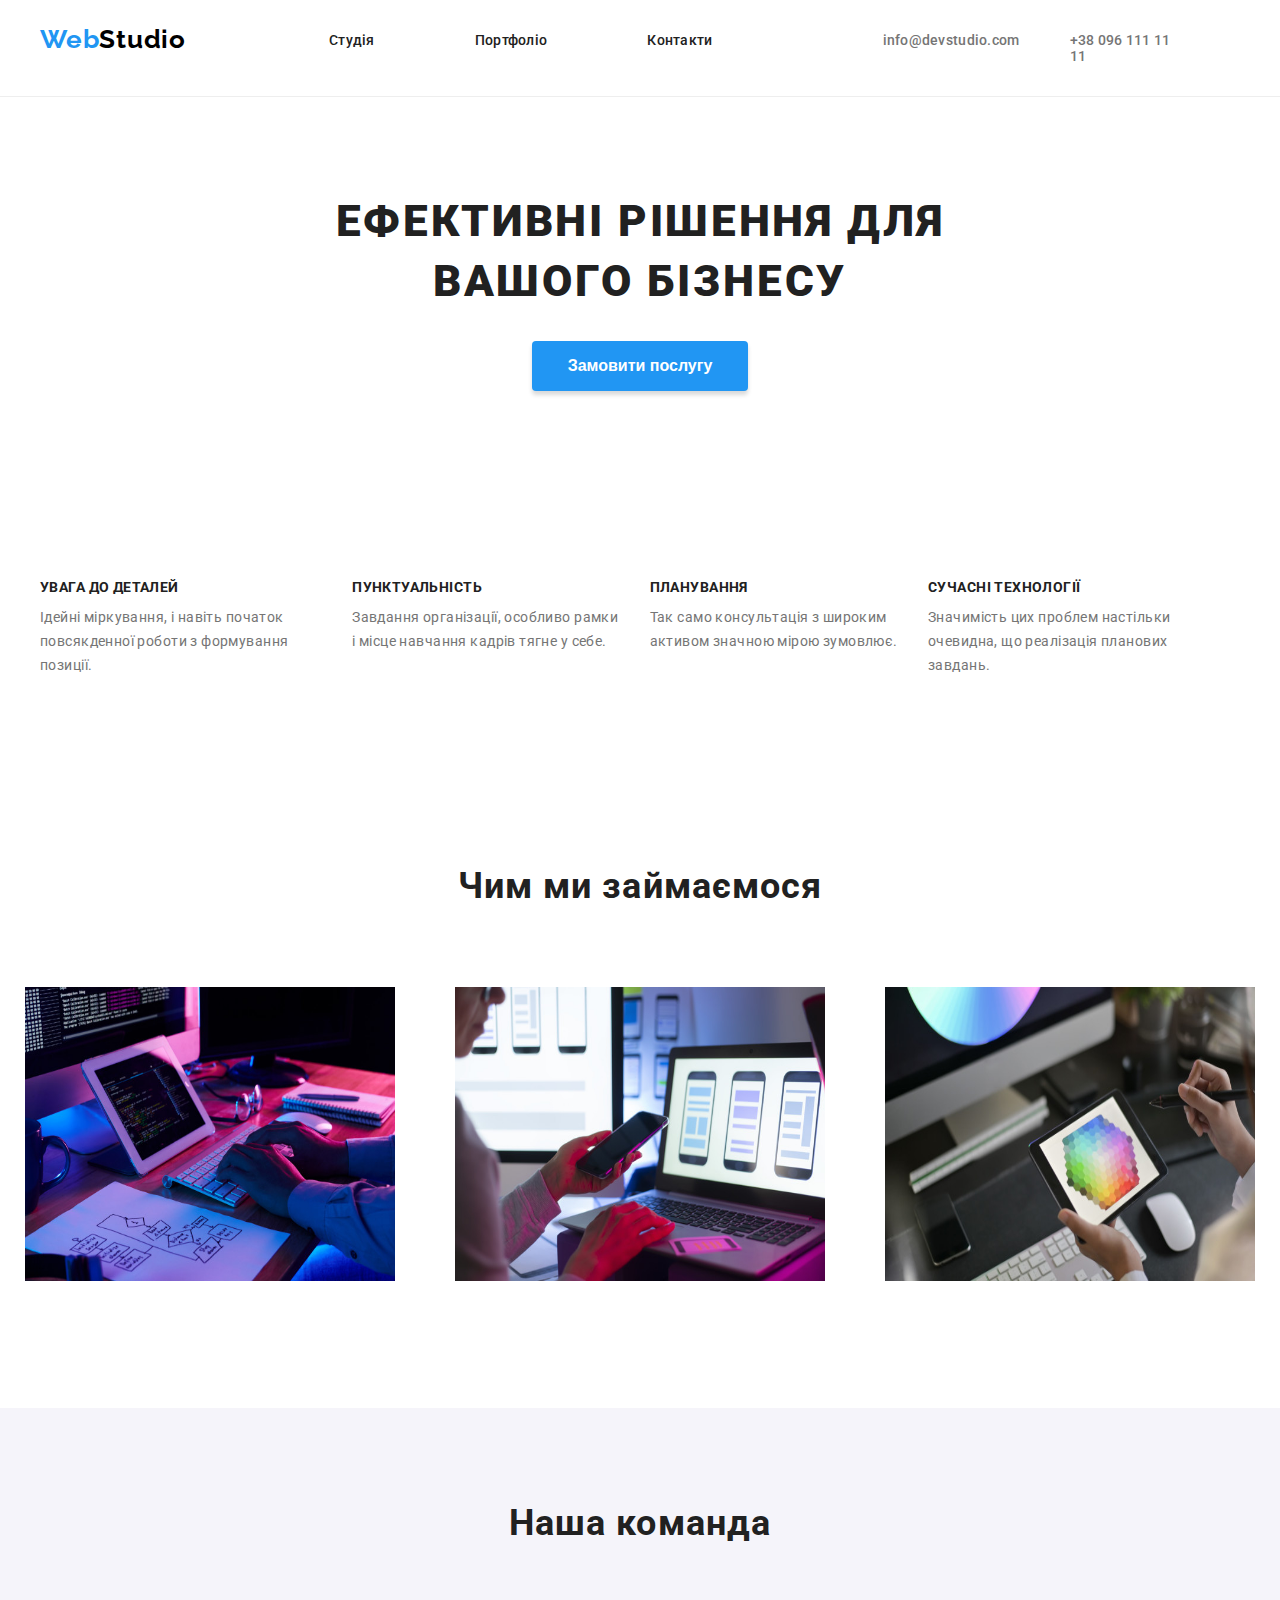
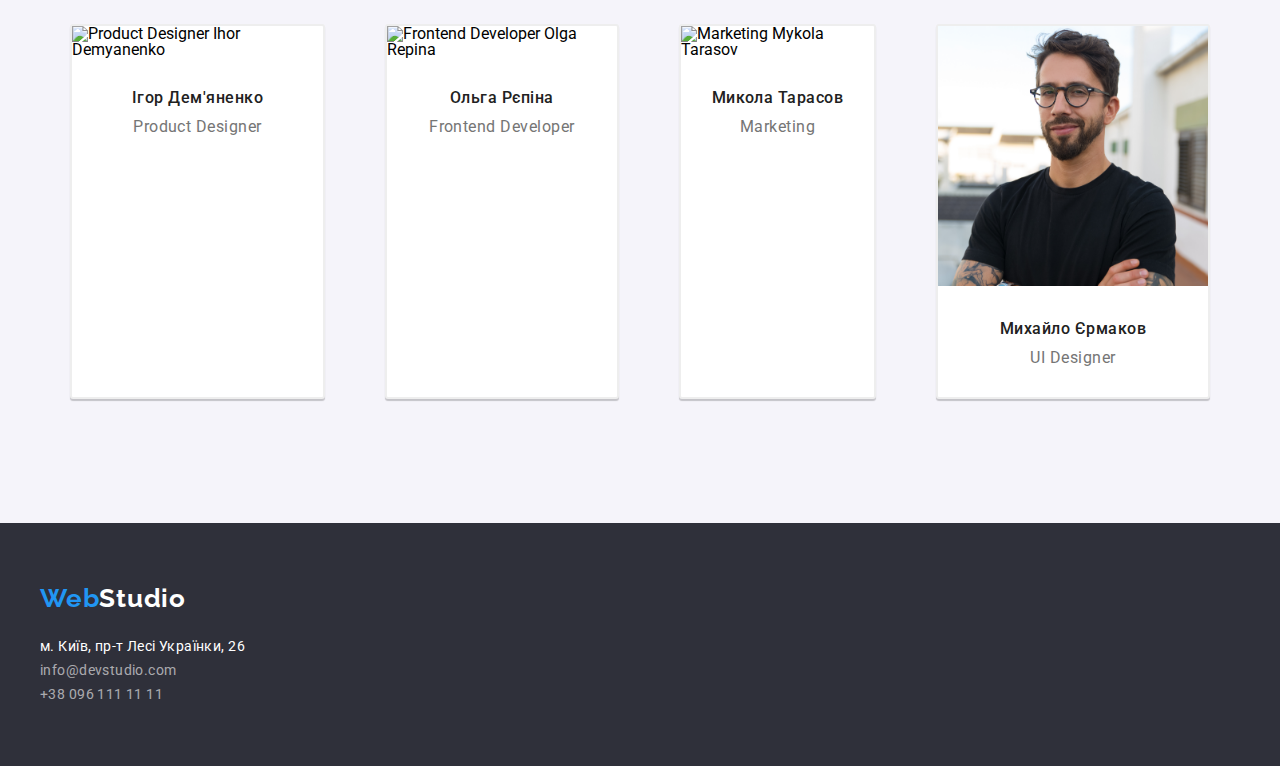
==== index.html @ 60e3693d "main" ====
<!DOCTYPE html>
<html lang="en">
<head>
    <meta charset="UTF-8">
    <meta http-equiv="X-UA-Compatible" content="IE=edge">
    <meta name="viewport" content="width=device-width, initial-scale=1.0">
    <title>WebStudio</title>
    <link rel="stylesheet" href="./css/style.css" />
        <link href="https://fonts.googleapis.com/css2?family=Roboto:wght@400;500;700;900&display=swap" rel="stylesheet"/>
        <link href="https://fonts.googleapis.com/css2?family=Raleway:wght@700&display=swap" rel="stylesheet"/>
</head>
<body>
                                <!--HEADER-->
        <header class = "header">
            <div class = "container">
                <nav class = "header-direction">
                            <a href = "Logo" class = "logo">Web<span style = "color: black">Studio</span></a> 
                                <ul class = "social-links">
                                        <li><a href = "index.html">Студія</a></li>
                                            <li><a href = "portfolio.html">Портфоліо</a></li>
                                        <li><a href = "">Контакти</a></li>
                                    </ul>
                                <ul class = "contact">
                                        <li><a href = "mailto: info@devstudio.com">info@devstudio.com</a></li>
                                        <li><a href = "tel: +38 096 111 11 11">+38 096 111 11 11</a></li>
                                </ul>             
                </nav>
            </div>
        </header>
                                <!--MAIN-->
        <main>
                                <!-- I SELECTION-->
        <section class = "selection">
                <div class = "container">
                    <h1 class = "first-title">Ефективні рішення для <br> вашого бізнесу</h1>
                        <button type ="button" class ="button">Замовити послугу</button>
                </div>
        </section>
                                <!-- II SELECTION-->
        <section class = "selection">
                <div class = "container">
                    <ul class = "information">
                <li>
                    <h3>УВАГА ДО ДЕТАЛЕЙ</h3>
                        <p>Ідейні міркування, і навіть початок повсякденної роботи з формування позиції.</p>
            </li>
                <li>
                    <h3>ПУНКТУАЛЬНІСТЬ</h3>
                        <p>Завдання організації, особливо рамки і місце навчання кадрів тягне у себе.</p>
            </li>
                <li>    
                    <h3>ПЛАНУВАННЯ</h3>
                        <p>Так само консультація з широким активом значною мірою зумовлює.</p>
            </li>
                <li>    
                    <h3>СУЧАСНІ ТЕХНОЛОГІЇ</h3>
                        <p>Значимість цих проблем настільки очевидна, що реалізація планових завдань.</p>
            </li>
                </ul>
            </div>
        </section>
                                <!--BELOW-->
        <section class = "selection">
            <div class = "container">
            <h2 class = "title">Чим ми займаємося</h2>
                <ul class = "images-page-one">
                    <li>
                        <img src=  ".//images/1.jpg" alt="Програмуванням" /></li>
                    <li>
                        <img src = ".//images/2.jpg" alt="Байдикуванням"/></li>
                    <li>
                        <img src = ".//images/3.jpg" alt="Підбором"/></li>
                </ul>
            </div>
        </section>
                                <!-- III SELECTION-->
        <section class = "selection background-color">
            <div class = "container">
                <h2 class = "title">Наша команда</h2>
                <ul class = "our-team">
                    <li class = "card-our">
                            <img src=".//images/4.jpg" alt="Product Designer Ihor Demyanenko"
                            height="260"/>
                        <div class = "our-text-direction">
                            <h3>Ігор Дем'яненко</h3>
                            <p>Product Designer</p>
                        </div>
                    </li>
                    <li class = "card-our">
                            <img src=".//images/5.jpg" alt="Frontend Developer Olga Repina"
                            height = "260px"/>
                        <div class = "our-text-direction">
                            <h3>Ольга Рєпіна</h3>
                            <p>Frontend Developer</p>
                        </div>
                    </li>   
                    <li class = "card-our">
                            <img src=".//images/6.jpg" alt="Marketing Mykola Tarasov"
                            height = "260px"/>
                        <div class = "our-text-direction">
                            <h3>Микола Тарасов</h3>
                            <p>Marketing</p>
                        </div>
                    </li>   
                    <li class = "card-our">
                            <img src=".//images/7.jpg" alt="UI Designer Mykhailo Yermakov"
                            height = "260px"/>
                        <div class = "our-text-direction">
                            <h3>Михайло Єрмаков</h3>
                            <p>UI Designer</p>
                        </div>
                    </li>   
                </ul>
            </div>
        </section>
</main>
                                <!--FOOTER-->
        <footer class = "footer">
            <div class = "footer-direction">
                <div class = "container">
                    <a href="logo" class = "footer-logo">Web<span style = "color: white">Studio</span></a>
                    <address class = "footer-text">
                            <p>м. Київ, пр-т Лесі Українки, 26</p>
                        <ul>
                            <li><a href="mailto:info@devstudio.com">info@devstudio.com</a></li>
                            <li><a href="tel:+38 096 111 11 11">+38 096 111 11 11</a></li>
                        </ul>
                    </address>
                </div>
            </div>
        </footer>                    
</body>
</html>
---- css/style.css ----
html, body, div, span, applet, object, iframe,
h1, h2, h3, h4, h5, h6, p, blockquote, pre,
a, abbr, acronym, address, big, cite, code,
del, dfn, em, img, ins, kbd, q, s, samp,
small, strike, strong, sub, sup, tt, var,
b, u, i, center,
dl, dt, dd, ol, ul, li,
fieldset, form, label, legend, input, textarea,
table, caption, tbody, tfoot, thead, tr, th, td,
article, aside, canvas, details, embed, 
figure, figcaption, footer, header, hgroup, 
menu, nav, output, ruby, section, summary,
time, mark, audio, video {
	margin: 0;
	padding: 0;
	border: 0;
	font-size: 100%;
	font: inherit;
	vertical-align: baseline;
	box-sizing: border-box;
}
/* HTML5 display-role reset for older browsers */
article, aside, details, figcaption, figure, 
footer, header, hgroup, menu, nav, section {
	display: block;
}
body {
	line-height: 1;
}

a {
    text-decoration: none;
}

ol, ul {
	list-style: none;
}
blockquote, q {
	quotes: none;
}
blockquote:before, blockquote:after,
q:before, q:after {
	content: '';
	content: none;
}
table {
	border-collapse: collapse;
	border-spacing: 0;
}
body {
    font-family: "Roboto", sans-serif;
    background-color: var(--brand-main-color);
}

:root {
    --brand-main-color: #ffffff;
    --brand-text: #212121;
    --brand-allocations: #757575;
    --brand-link: #2196F3;
}



.container {
    display: flex;
    flex-direction: column;
    justify-content: center;
    align-items: center;
    margin: 0 auto;
    width: 1200px;
}

.selection {
    padding-top: 94px;
    padding-bottom: 94px;
}

.header {
    border-bottom: 1px;
    border-style: solid;
    border-color:#EEEEEE;
}
.header-direction {
    display: flex;
}
.logo {
    text-decoration: none;
    font-family: "Raleway";
    font-style: normal;
    font-weight: 700;
    font-size: 26px;
    line-height: 31px;
    letter-spacing: 0.03em;
    color: #2196F3;
    
    display: flex;
    margin-top: 24px;
    margin-bottom: 25px;
}
.social-links {
    list-style: none;

    display: flex;
    margin-left: 93px;

    margin-top: 32px;
    margin-bottom: 32px;
}
.social-links a {
    text-decoration: none;
    font-style: normal;
    font-size: 14px;
    line-height: 16px;
    font-weight: 500;
    letter-spacing: 0.02em;
    color: var(--brand-text);
    
    margin: 50px;
}
.social-links :hover {
    color: var(--brand-link);
}
.contact {
    list-style: none;

    display: flex;
    margin-left: 120px;
    margin-top: 32px;
    margin-bottom: 32px;
}
.contact a{
    text-decoration: none;
    font-style: normal;
    font-weight: 500;
    font-size: 14px;
    line-height: 16px;
    letter-spacing: 0.02em;
    color: var(--brand-allocations);

    margin-right: 50px;
}
.contact :hover {
    color: var(--brand-link);
}

.background {
    margin-top: 200px;
    margin-bottom: 200px;
}

.first-title {
    font-style: normal;
    font-weight: 900;
    font-size: 44px;
    line-height: 60px;
    text-align: center;
    letter-spacing: 0.06em;
    text-transform: uppercase;
    color: var(--brand-text);

    display: flex;
}

.button {
    width: 216px;
    height: 50px;
    background-color: var(--brand-link);
    border-radius: 4px;
    border: 0px;
        font-style: normal;
        font-weight: 700;
        font-size: 16px;
        line-height: 30px;
    color: white;
    box-shadow: 0px 4px 4px 0px #00000026;
    cursor: pointer;

    margin-top: 30px;
}

.information {
    display: flex;
    
}

.information h3 {
    font-size: 14px;
    font-style: normal;
    font-weight: 700;
    line-height: 16px;
    letter-spacing: 0.03em;
    text-transform: uppercase;
    color: var(--brand-text);
}

.information p {
    font-style: normal;
    font-weight: 400;
    font-size: 14px;
    line-height: 24px;
    letter-spacing: 0.03em;
    color: var(--brand-allocations);

    margin-right: 30px;
    margin-top: 10px;
}

.title {
    font-style: normal;
    font-weight: 700;
    font-size: 36px;
    line-height: 42px;
    letter-spacing: 0.03em;
    color: var(--brand-text);
    
    margin-bottom: 50px;
}
.images-page-one { 
    display: flex;
    
}
.images-page-one img { 
    width: 370px; 
    height: 294px;
    margin: 30px;

}
.selection-color {
    background-color: #F5F4FA;
}
.title-two {
    font-size: 36px;
    font-style: Bold;
    line-height: 1.6;
    display: flex;
    justify-content: center;
    align-items: center;
   
}
.our-team {
    display: flex;
}
.our-team h3 {
    font-style: normal;
    font-weight: 500;
    font-size: 16px;
    line-height: 19px;
    letter-spacing: 0.03em;
    text-align: center;
    color: var(--brand-text);
    
    margin-top: 30px;
}

.our-team p {
    font-style: normal;
    font-weight: 400;
    font-size: 16px;
    line-height: 19px;
    letter-spacing: 0.03em;
    color: var(--brand-allocations);

    margin-top: 10px;
    padding-bottom: 30px;
    text-align: center;


}
.our-text-direction {
    display: flex;
    flex-direction: column;
    justify-content: center;
    align-items: center;
}
.card-our {
    background-color: var(--brand-main-color);
    border: 2px solid #EEEEEE;
    border-radius: 3px;
    box-shadow: 0px 2px 1px 0px #00000033;

    margin: 30px;
}
.background-color {
    background: #F5F4FA;
}
.footer {
    background: #2F303A;
}
.footer-direction > .container {
    display: flex;
    flex-direction: column;
    justify-content: center;
    align-items: flex-start;
}
.footer-logo {
    font-family: "Raleway";
    font-style: normal;
    font-weight: 700;
    font-size: 26px;
    line-height: 31px;
    color: var(--brand-link);
    letter-spacing: 0.03em;

    margin-top: 60px;
}
.footer-text {
    margin-bottom: 60px;
}
.footer-text p {
    font-style: normal;
    font-weight: 400;
    font-size: 14px;
    line-height: 24px;
    color: var(--brand-main-color);
    letter-spacing: 0.03em;
    margin-top: 20px;
}
.footer-text a {
    font-style: normal;
    font-weight: 400;
    font-size: 14px;
    line-height: 24px;
    letter-spacing: 0.03em;
    color: rgba(255, 255, 255, 0.6);
    margin-top: 9px;
}
.footer-text a:hover {
    color: var(--brand-link);
}
.container-second-page {
    display: flex;
    flex-direction: column;
    justify-content: space-evenly;
    align-items: flex-start;
}
.portfolio-buttons-menu {
    display: flex;
    margin-bottom: 34px;
}
.second-button {
    list-style: none;
    font-style: normal;
    font-weight: 500;
    font-size: 16px;
    line-height: 26px;
    letter-spacing: 0.03em;
    text-align: center;
    background-color: #F5F4FA;
    border-radius: 4px;
    border: 0px;
    color: var(--brand-text);
    cursor: pointer;

    padding: 10px;
    margin-right: 8px; 
}   
.second-button:hover {
    background-color: var(--brand-link);
    color: white;
}
.direction {
    list-style: none;
    display: flex;
    justify-content: center;
    align-items: center;
    
    margin-top: 94px;
    margin-bottom: 34px;
}
.card-box {

    display: flex;
    flex-wrap: wrap;
    
}

.second-card{
    box-sizing: border-box;
    border-bottom: 1px;
    border-style: solid;
    border-color: #EEEEEE;
    background: #FFFFFF;
    
    margin-bottom: 30px;
    margin-right: 30px;
}
.img {
    width: 370px;
    height: 294px;
}

.second-card h3 {
    border-left: 1px;
    border-right: 1px;
    border-style: solid;
    border-color: #EEEEEE;
    font-style: normal;
    font-size: 18px;
    font-weight: 700;
    line-height: 36px;
    letter-spacing: 0.06em;
    color: var(--brand-text);

    padding-top: 20px;
    padding-left: 24px;
}
.second-card p {
    border-left: 1px;
    border-right: 1px;
    border-style: solid;
    border-color: #EEEEEE;
    font-style: normal;
    font-weight: 400;
    font-size: 16px;
    line-height: 30px;
    line-height: 2.0;
    letter-spacing: 0.03em;
    color: var(--brand-allocations);

    padding-top: 4px;
    padding-left: 24px;
    padding-bottom: 20px;
}
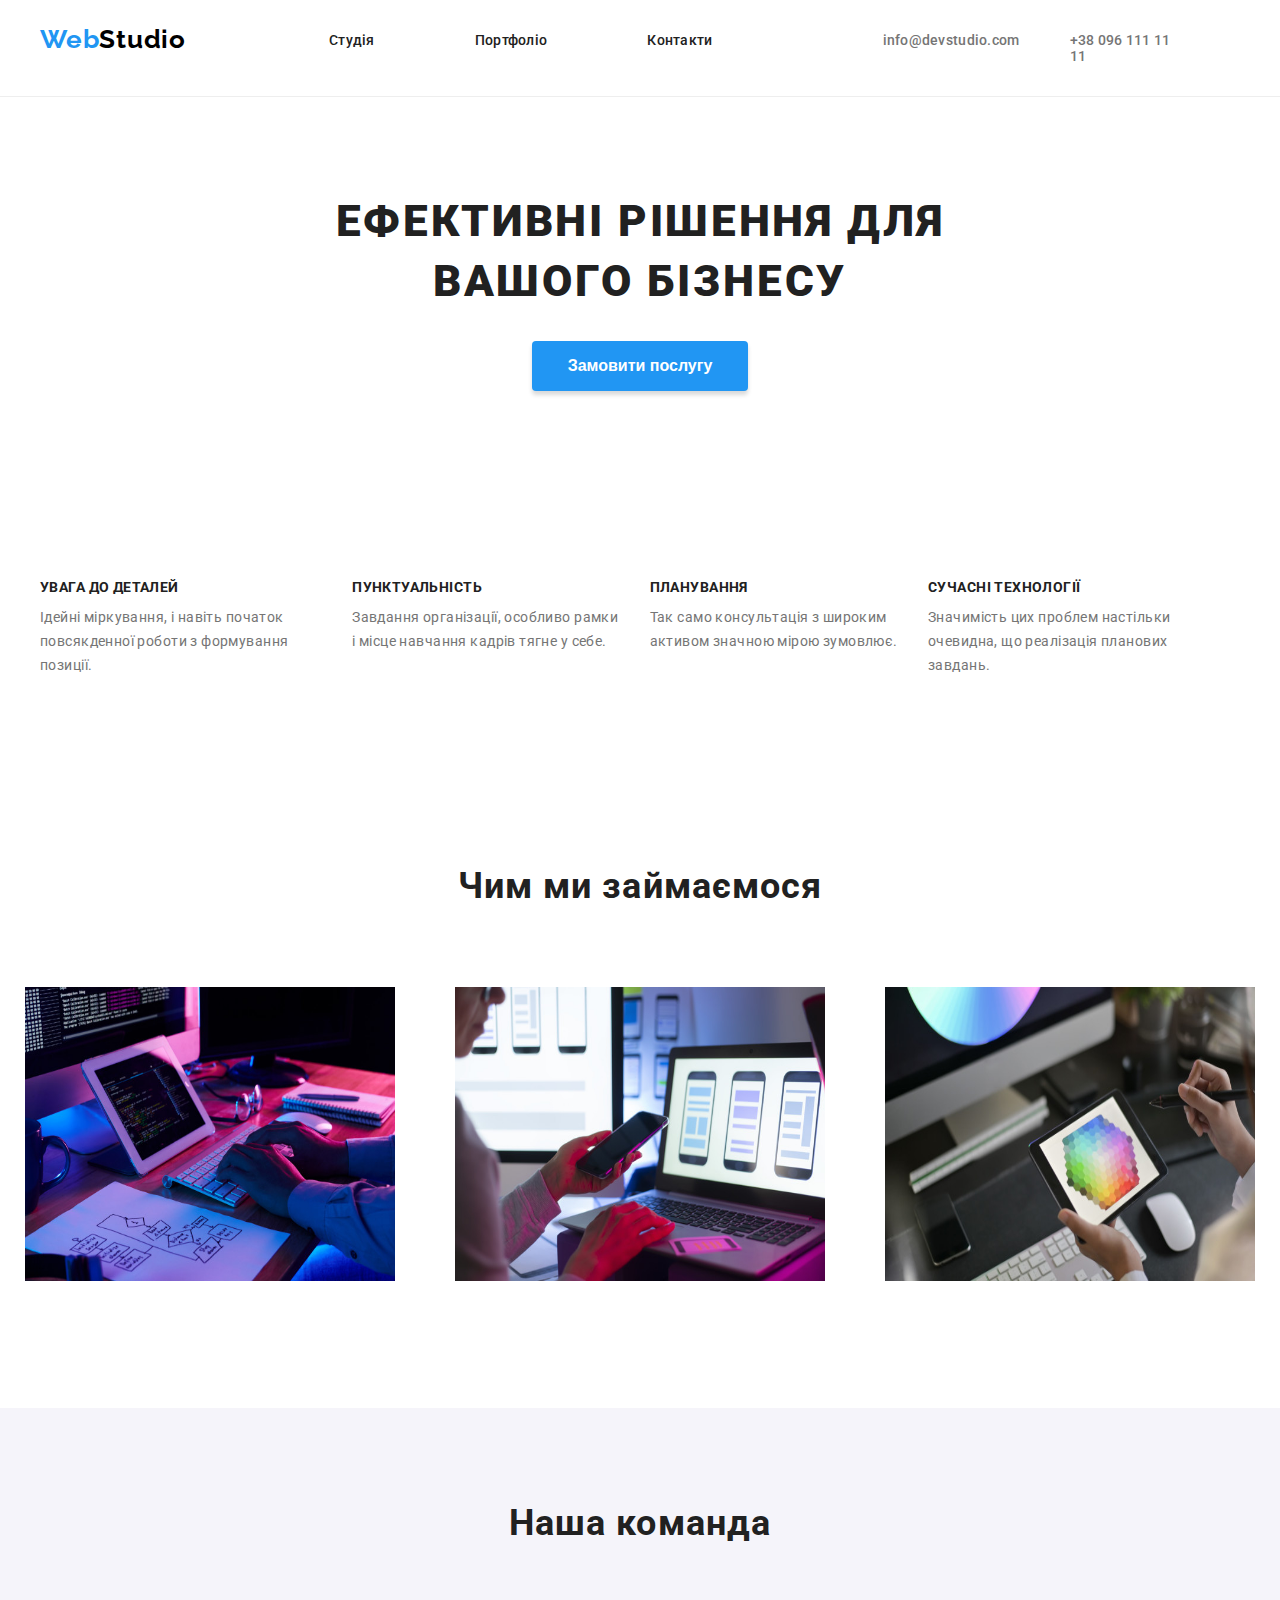
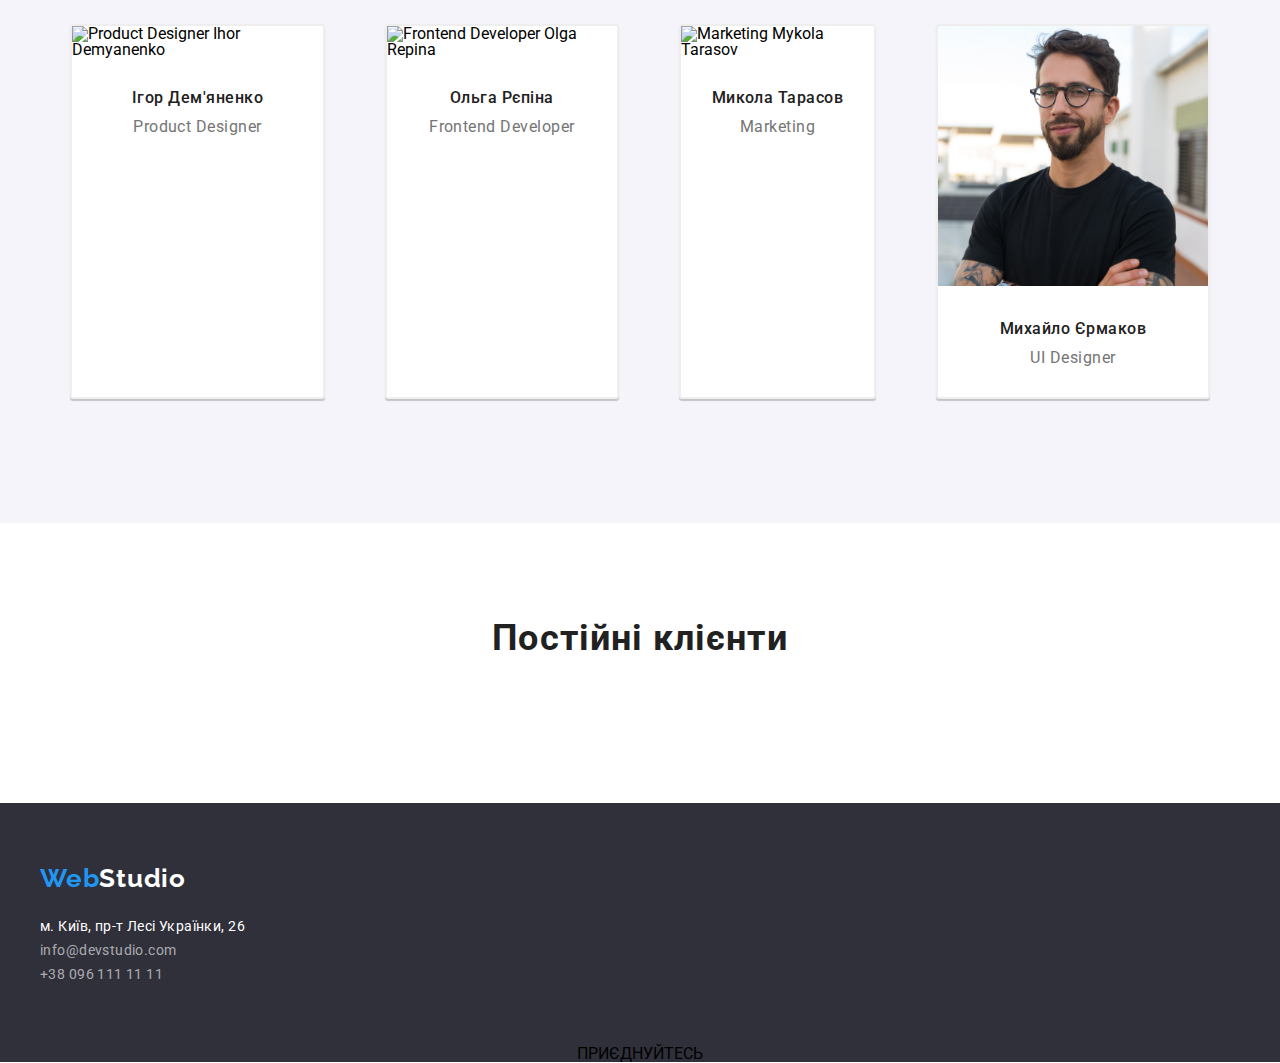
==== commit 71c408c5: "main" ====
--- a/index.html
+++ b/index.html
@@ -113,6 +113,11 @@
                 </ul>
             </div>
         </section>
+        <section class = "selection">
+            <div class = "container">
+                <h2 class = "title">Постійні клієнти</h2>
+            </div>
+        </section>
 </main>
                                 <!--FOOTER-->
         <footer class = "footer">
@@ -128,6 +133,15 @@
                     </address>
                 </div>
             </div>
+            
+        <section>
+            <div class = "container">
+                <div class = "footer-join">
+                    <h5>ПРИЄДНУЙТЕСЬ</h5>
+                </div>
+            </div>
+        </section>
+
         </footer>                    
 </body>
 </html>--- a/css/style.css
+++ b/css/style.css
@@ -280,6 +280,7 @@
 
     margin: 30px;
 }
+
 .background-color {
     background: #F5F4FA;
 }
@@ -306,6 +307,16 @@
 .footer-text {
     margin-bottom: 60px;
 }
+.footer-text h5 {
+    font-family: "Roboto";
+    font-style: normal;
+    font-weight: 700;
+    font-size: 14px;
+    line-height: 16px;
+    letter-spacing: 0.03em;
+    color: #FFFFFF;
+
+}
 .footer-text p {
     font-style: normal;
     font-weight: 400;
@@ -326,6 +337,9 @@
 }
 .footer-text a:hover {
     color: var(--brand-link);
+}
+.footer-join > .container{
+    
 }
 .container-second-page {
     display: flex;
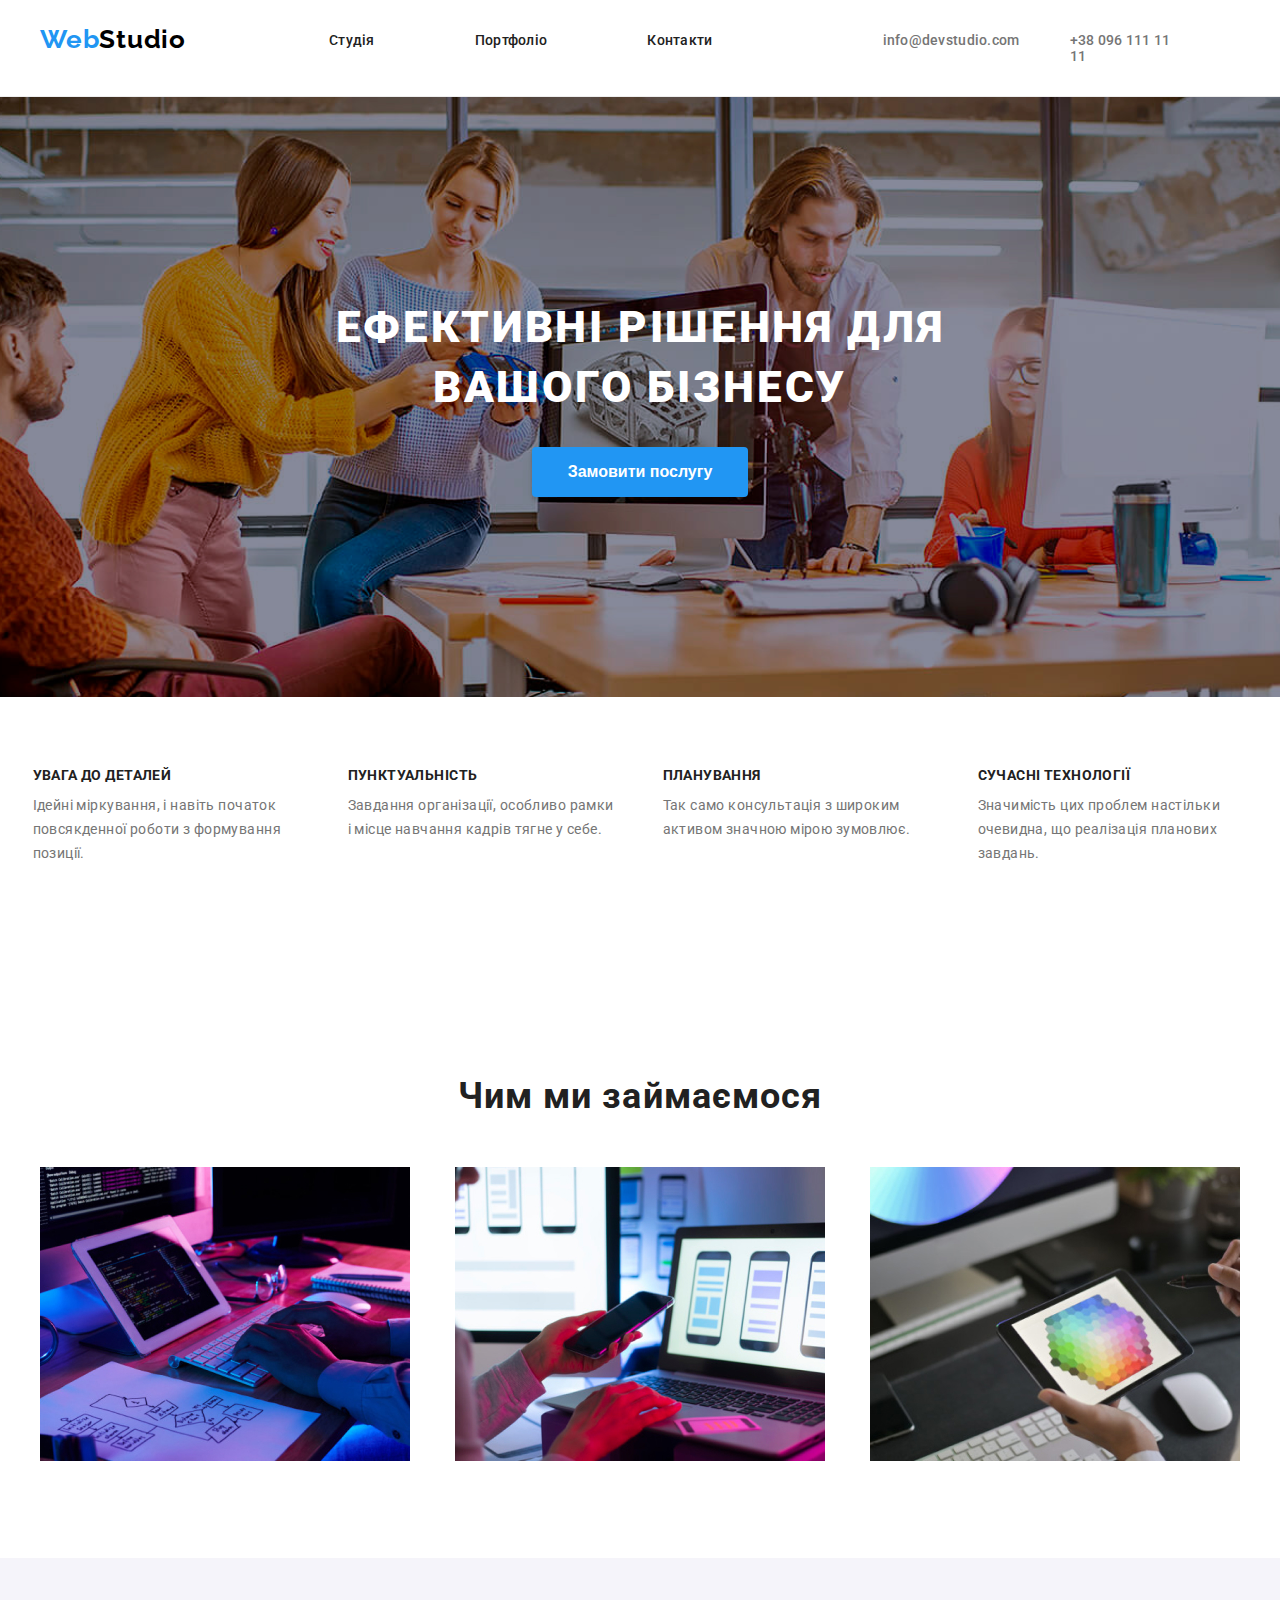
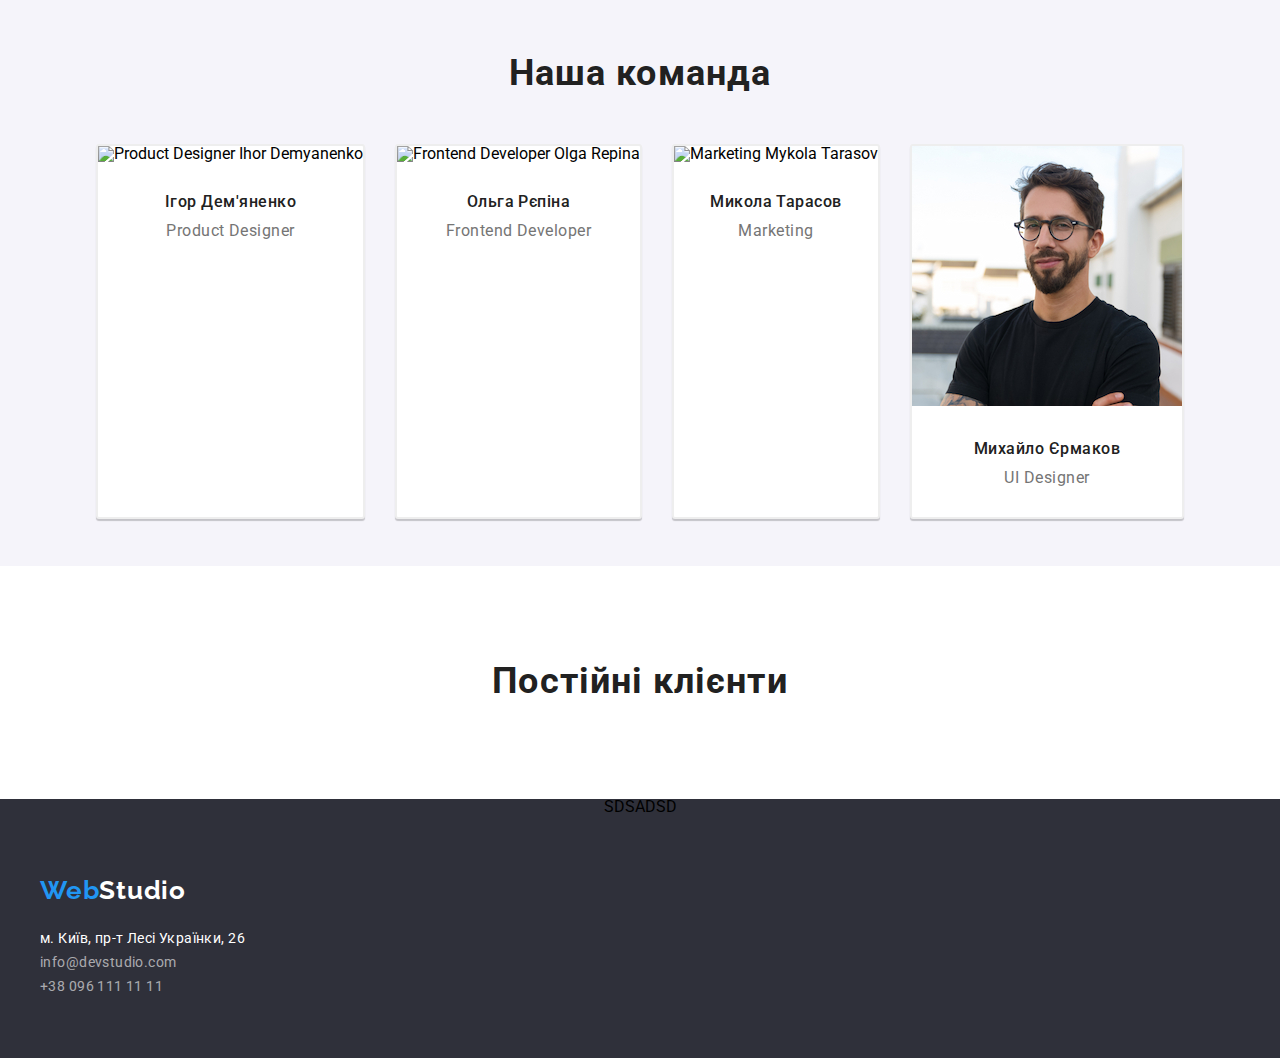
==== commit 1d5b09f0: "main" ====
--- a/index.html
+++ b/index.html
@@ -30,29 +30,29 @@
                                 <!--MAIN-->
         <main>
                                 <!-- I SELECTION-->
-        <section class = "selection">
+        <section class = "selection-background">
                 <div class = "container">
-                    <h1 class = "first-title">Ефективні рішення для <br> вашого бізнесу</h1>
+                    <h1 class = "first-title">Ефективні рішення для вашого бізнесу</h1>
                         <button type ="button" class ="button">Замовити послугу</button>
                 </div>
         </section>
                                 <!-- II SELECTION-->
-        <section class = "selection">
+        <section class = "selection-buttom">
                 <div class = "container">
                     <ul class = "information">
-                <li>
+                <li class = "grid-iteam" >
                     <h3>УВАГА ДО ДЕТАЛЕЙ</h3>
                         <p>Ідейні міркування, і навіть початок повсякденної роботи з формування позиції.</p>
             </li>
-                <li>
+                <li class = "grid-iteam">
                     <h3>ПУНКТУАЛЬНІСТЬ</h3>
                         <p>Завдання організації, особливо рамки і місце навчання кадрів тягне у себе.</p>
             </li>
-                <li>    
+                <li class = "grid-iteam">    
                     <h3>ПЛАНУВАННЯ</h3>
                         <p>Так само консультація з широким активом значною мірою зумовлює.</p>
             </li>
-                <li>    
+                <li class = "grid-iteam">    
                     <h3>СУЧАСНІ ТЕХНОЛОГІЇ</h3>
                         <p>Значимість цих проблем настільки очевидна, що реалізація планових завдань.</p>
             </li>
@@ -60,16 +60,16 @@
             </div>
         </section>
                                 <!--BELOW-->
-        <section class = "selection">
+        <section class = "selection-up">
             <div class = "container">
             <h2 class = "title">Чим ми займаємося</h2>
-                <ul class = "images-page-one">
-                    <li>
-                        <img src=  ".//images/1.jpg" alt="Програмуванням" /></li>
-                    <li>
-                        <img src = ".//images/2.jpg" alt="Байдикуванням"/></li>
-                    <li>
-                        <img src = ".//images/3.jpg" alt="Підбором"/></li>
+                <ul class = "images-page-one grid">
+                    <li class = "grid-iteam">
+                        <img src=  "../images/1.jpg" alt="Програмуванням" /></li>
+                    <li class = "grid-iteam">
+                        <img src = "../images/2.jpg" alt="Байдикуванням"/></li>
+                    <li class = "grid-iteam">
+                        <img src = "../images/3.jpg" alt="Підбором"/></li>
                 </ul>
             </div>
         </section>
@@ -79,7 +79,7 @@
                 <h2 class = "title">Наша команда</h2>
                 <ul class = "our-team">
                     <li class = "card-our">
-                            <img src=".//images/4.jpg" alt="Product Designer Ihor Demyanenko"
+                            <img src="../images/4.jpg" alt="Product Designer Ihor Demyanenko"
                             height="260"/>
                         <div class = "our-text-direction">
                             <h3>Ігор Дем'яненко</h3>
@@ -87,24 +87,21 @@
                         </div>
                     </li>
                     <li class = "card-our">
-                            <img src=".//images/5.jpg" alt="Frontend Developer Olga Repina"
-                            height = "260px"/>
+                            <img src="../images/5.jpg" alt="Frontend Developer Olga Repina"/>
                         <div class = "our-text-direction">
                             <h3>Ольга Рєпіна</h3>
                             <p>Frontend Developer</p>
                         </div>
                     </li>   
                     <li class = "card-our">
-                            <img src=".//images/6.jpg" alt="Marketing Mykola Tarasov"
-                            height = "260px"/>
+                            <img src="../images/6.jpg" alt="Marketing Mykola Tarasov"/>
                         <div class = "our-text-direction">
                             <h3>Микола Тарасов</h3>
                             <p>Marketing</p>
                         </div>
                     </li>   
                     <li class = "card-our">
-                            <img src=".//images/7.jpg" alt="UI Designer Mykhailo Yermakov"
-                            height = "260px"/>
+                            <img src="../images/7.jpg" alt="UI Designer Mykhailo Yermakov"/>
                         <div class = "our-text-direction">
                             <h3>Михайло Єрмаков</h3>
                             <p>UI Designer</p>
@@ -121,6 +118,12 @@
 </main>
                                 <!--FOOTER-->
         <footer class = "footer">
+            <section>
+                <div class = "container">
+                    <h5>SDSADSD</h5>
+                </div>
+            </section>
+        <section class = "secound-footer-selection">
             <div class = "footer-direction">
                 <div class = "container">
                     <a href="logo" class = "footer-logo">Web<span style = "color: white">Studio</span></a>
@@ -133,15 +136,7 @@
                     </address>
                 </div>
             </div>
-            
-        <section>
-            <div class = "container">
-                <div class = "footer-join">
-                    <h5>ПРИЄДНУЙТЕСЬ</h5>
-                </div>
-            </div>
         </section>
-
-        </footer>                    
+    </footer>                    
 </body>
 </html>--- a/css/style.css
+++ b/css/style.css
@@ -57,9 +57,20 @@
     --brand-text: #212121;
     --brand-allocations: #757575;
     --brand-link: #2196F3;
-}
-
-
+
+    --iteams: 3;
+    --wrap: 45px;
+}
+
+.grid {
+    display: flex;
+    flex-wrap: wrap;
+    margin: calc(-1 * var(--wrap) / 2);
+}
+.grid-iteam {
+    flex-basis: calc((100% - var(--wrap) * var(--iteams)) / var(--iteams));
+    margin: calc(var(--wrap) / 2);
+}
 
 .container {
     display: flex;
@@ -72,6 +83,15 @@
 
 .selection {
     padding-top: 94px;
+    padding-bottom: 47px;
+}
+
+.selection-buttom {
+    padding-top: 47px;
+    padding-bottom: 94px;
+}
+.selection-up {
+    padding-top: 94px;
     padding-bottom: 94px;
 }
 
@@ -121,8 +141,6 @@
     color: var(--brand-link);
 }
 .contact {
-    list-style: none;
-
     display: flex;
     margin-left: 120px;
     margin-top: 32px;
@@ -147,7 +165,14 @@
     margin-top: 200px;
     margin-bottom: 200px;
 }
-
+.selection-background {
+    background-image: url(../images/Img.png);
+    background-repeat: no-repeat;
+    background-position: 50% 0%;
+    background-size: cover;
+    padding-top: 200px;
+    padding-bottom: 200px;
+}
 .first-title {
     font-style: normal;
     font-weight: 900;
@@ -156,9 +181,8 @@
     text-align: center;
     letter-spacing: 0.06em;
     text-transform: uppercase;
-    color: var(--brand-text);
-
-    display: flex;
+    color: var( --brand-main-color);
+    width: 696px;
 }
 
 .button {
@@ -167,20 +191,18 @@
     background-color: var(--brand-link);
     border-radius: 4px;
     border: 0px;
-        font-style: normal;
-        font-weight: 700;
-        font-size: 16px;
-        line-height: 30px;
-    color: white;
+    font-style: normal;
+    font-weight: 700;
+    font-size: 16px;
+    line-height: 30px;
+    color: var(--brand-main-color);
     box-shadow: 0px 4px 4px 0px #00000026;
     cursor: pointer;
 
     margin-top: 30px;
 }
-
 .information {
     display: flex;
-    
 }
 
 .information h3 {
@@ -191,6 +213,7 @@
     letter-spacing: 0.03em;
     text-transform: uppercase;
     color: var(--brand-text);
+    width: 270px;
 }
 
 .information p {
@@ -201,7 +224,6 @@
     letter-spacing: 0.03em;
     color: var(--brand-allocations);
 
-    margin-right: 30px;
     margin-top: 10px;
 }
 
@@ -215,16 +237,8 @@
     
     margin-bottom: 50px;
 }
-.images-page-one { 
-    display: flex;
-    
-}
-.images-page-one img { 
-    width: 370px; 
-    height: 294px;
-    margin: 30px;
-
-}
+
+
 .selection-color {
     background-color: #F5F4FA;
 }
@@ -237,62 +251,72 @@
     align-items: center;
    
 }
+
 .our-team {
     display: flex;
-}
-.our-team h3 {
-    font-style: normal;
-    font-weight: 500;
-    font-size: 16px;
-    line-height: 19px;
-    letter-spacing: 0.03em;
-    text-align: center;
-    color: var(--brand-text);
-    
-    margin-top: 30px;
-}
-
-.our-team p {
-    font-style: normal;
-    font-weight: 400;
-    font-size: 16px;
-    line-height: 19px;
-    letter-spacing: 0.03em;
-    color: var(--brand-allocations);
-
-    margin-top: 10px;
-    padding-bottom: 30px;
-    text-align: center;
-
-
-}
-.our-text-direction {
-    display: flex;
-    flex-direction: column;
-    justify-content: center;
-    align-items: center;
+    flex-wrap: wrap;
+    margin: -15px;
 }
 .card-our {
     background-color: var(--brand-main-color);
     border: 2px solid #EEEEEE;
     border-radius: 3px;
     box-shadow: 0px 2px 1px 0px #00000033;
-
-    margin: 30px;
-}
-
+    
+    flex-basis: calc((100% - 30 * 4) / 4);
+    margin: 15px;
+}
+
+.our-team h3 {
+    font-style: normal;
+    font-weight: 500;
+    font-size: 16px;
+    line-height: 19px;
+    letter-spacing: 0.03em;
+    text-align: center;
+    color: var(--brand-text);
+
+    margin-top: 30px;
+}
+
+.our-team p {
+    font-style: normal;
+    font-weight: 400;
+    font-size: 16px;
+    line-height: 19px;
+    letter-spacing: 0.03em;
+    color: var(--brand-allocations);
+
+    margin-top: 10px;
+    padding-bottom: 30px;
+    text-align: center;
+}
+.our-text-direction {
+    display: flex;
+    flex-direction: column;
+    justify-content: center;
+    align-items: center;
+}
 .background-color {
     background: #F5F4FA;
 }
+
 .footer {
     background: #2F303A;
 }
+
+.secound-footer-selection {
+    padding-top: 60px;
+    padding-bottom: 60px;
+}
+
 .footer-direction > .container {
     display: flex;
     flex-direction: column;
     justify-content: center;
     align-items: flex-start;
 }
+
 .footer-logo {
     font-family: "Raleway";
     font-style: normal;
@@ -301,22 +325,8 @@
     line-height: 31px;
     color: var(--brand-link);
     letter-spacing: 0.03em;
-
-    margin-top: 60px;
-}
-.footer-text {
-    margin-bottom: 60px;
-}
-.footer-text h5 {
-    font-family: "Roboto";
-    font-style: normal;
-    font-weight: 700;
-    font-size: 14px;
-    line-height: 16px;
-    letter-spacing: 0.03em;
-    color: #FFFFFF;
-
-}
+}
+
 .footer-text p {
     font-style: normal;
     font-weight: 400;
@@ -325,6 +335,7 @@
     color: var(--brand-main-color);
     letter-spacing: 0.03em;
     margin-top: 20px;
+    width: 231px;
 }
 .footer-text a {
     font-style: normal;
@@ -334,13 +345,12 @@
     letter-spacing: 0.03em;
     color: rgba(255, 255, 255, 0.6);
     margin-top: 9px;
+    width: 231px;
 }
 .footer-text a:hover {
     color: var(--brand-link);
 }
-.footer-join > .container{
-    
-}
+
 .container-second-page {
     display: flex;
     flex-direction: column;
@@ -381,33 +391,23 @@
     margin-top: 94px;
     margin-bottom: 34px;
 }
-.card-box {
-
-    display: flex;
-    flex-wrap: wrap;
-    
-}
 
 .second-card{
+    background: var(--brand-main-color);
+}
+
+.second-card:hover {
+    box-shadow: 0px 1px 1px rgba(0, 0, 0, 0.12), 0px 4px 4px rgba(0, 0, 0, 0.06), 1px 4px 6px rgba(0, 0, 0, 0.16);
+    cursor: pointer;
+}
+.text-border {
+    border: 1px;
     box-sizing: border-box;
-    border-bottom: 1px;
     border-style: solid;
     border-color: #EEEEEE;
-    background: #FFFFFF;
-    
-    margin-bottom: 30px;
-    margin-right: 30px;
-}
-.img {
-    width: 370px;
-    height: 294px;
-}
-
-.second-card h3 {
-    border-left: 1px;
-    border-right: 1px;
-    border-style: solid;
-    border-color: #EEEEEE;
+    padding: 24px 20px;
+}
+.text-border h3 {
     font-style: normal;
     font-size: 18px;
     font-weight: 700;
@@ -415,14 +415,9 @@
     letter-spacing: 0.06em;
     color: var(--brand-text);
 
-    padding-top: 20px;
-    padding-left: 24px;
-}
-.second-card p {
-    border-left: 1px;
-    border-right: 1px;
-    border-style: solid;
-    border-color: #EEEEEE;
+    
+}
+.text-border p {
     font-style: normal;
     font-weight: 400;
     font-size: 16px;
@@ -430,8 +425,4 @@
     line-height: 2.0;
     letter-spacing: 0.03em;
     color: var(--brand-allocations);
-
-    padding-top: 4px;
-    padding-left: 24px;
-    padding-bottom: 20px;
 }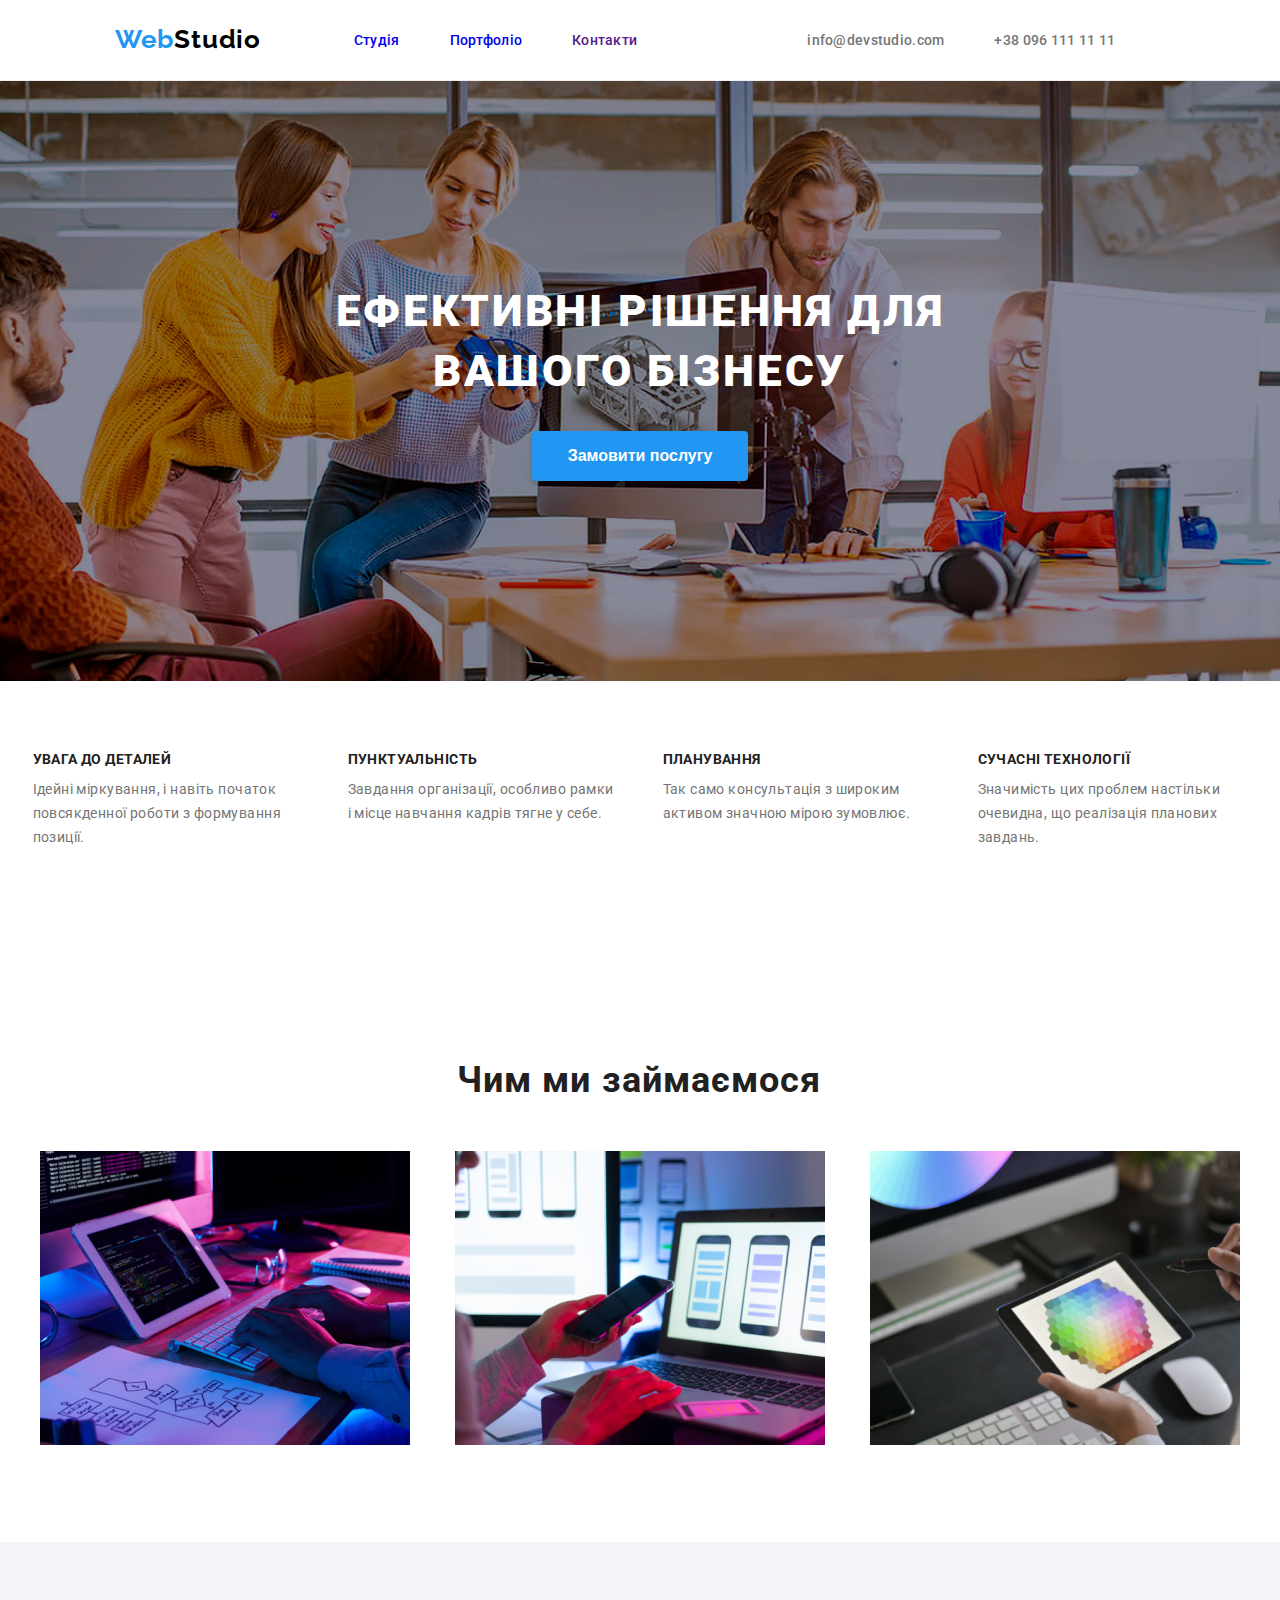
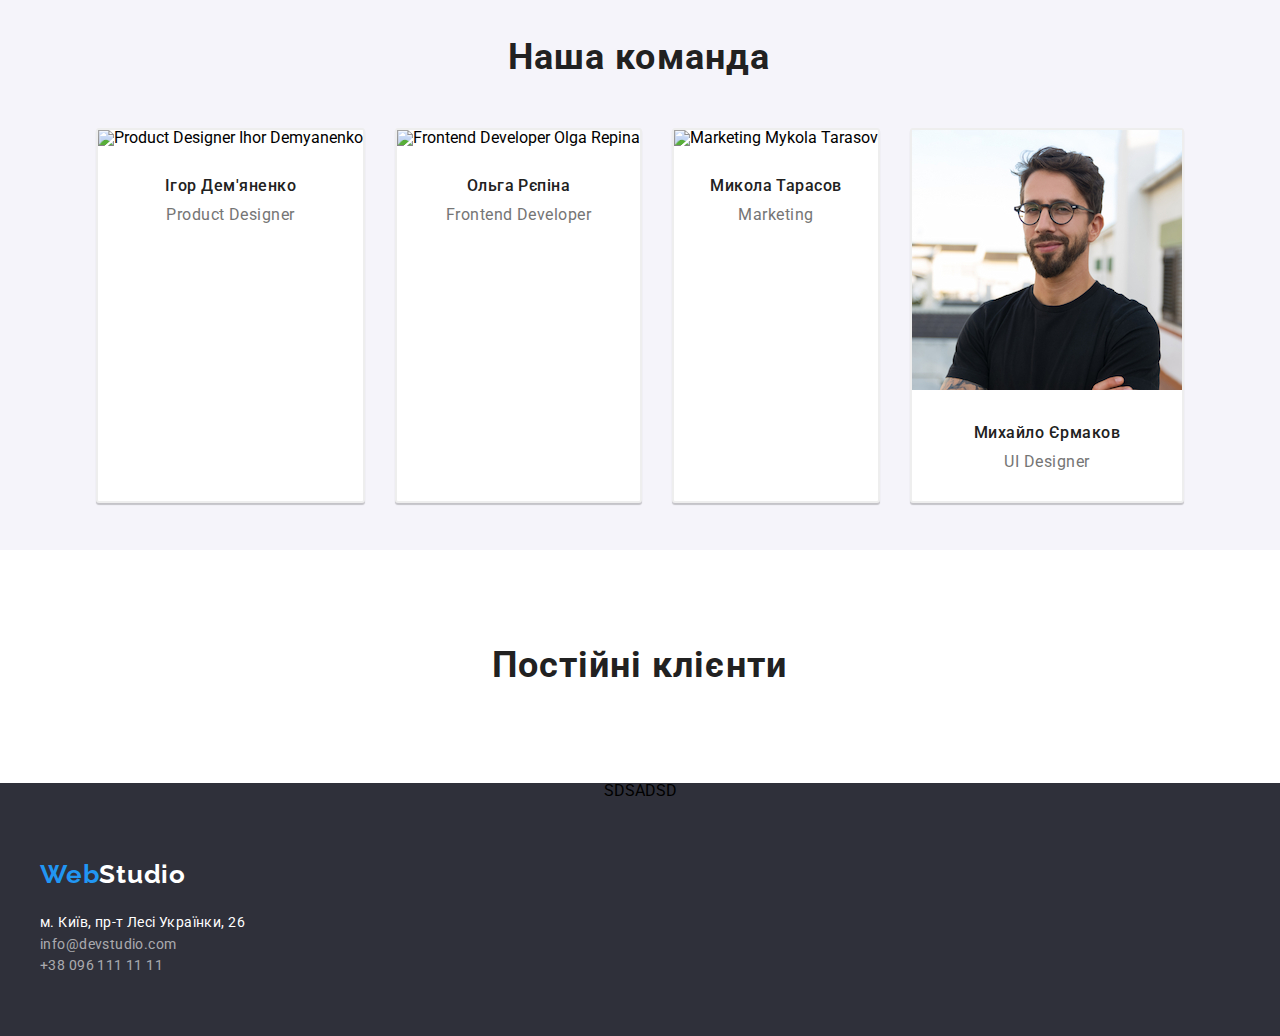
==== commit a1694ece: "main" ====
--- a/index.html
+++ b/index.html
@@ -16,13 +16,13 @@
                 <nav class = "header-direction">
                             <a href = "Logo" class = "logo">Web<span style = "color: black">Studio</span></a> 
                                 <ul class = "social-links">
-                                        <li><a href = "index.html">Студія</a></li>
-                                            <li><a href = "portfolio.html">Портфоліо</a></li>
-                                        <li><a href = "">Контакти</a></li>
+                                        <li class = "header-p"><a href = "index.html">Студія</a></li>
+                                        <li class = "header-p"><a href = "portfolio.html">Портфоліо</a></li>
+                                        <li class = "header-p"><a href = "">Контакти</a></li>
                                     </ul>
                                 <ul class = "contact">
-                                        <li><a href = "mailto: info@devstudio.com">info@devstudio.com</a></li>
-                                        <li><a href = "tel: +38 096 111 11 11">+38 096 111 11 11</a></li>
+                                        <li class = "contact-text"><a href = "mailto: info@devstudio.com">info@devstudio.com</a></li>
+                                        <li class = "contact-text"><a href = "tel: +38 096 111 11 11">+38 096 111 11 11</a></li>
                                 </ul>             
                 </nav>
             </div>
@@ -62,7 +62,7 @@
                                 <!--BELOW-->
         <section class = "selection-up">
             <div class = "container">
-            <h2 class = "title">Чим ми займаємося</h2>
+            <h2 class = "title" style = "width: 366px;">Чим&nbsp;ми&nbsp;займаємося</h2>
                 <ul class = "images-page-one grid">
                     <li class = "grid-iteam">
                         <img src=  "../images/1.jpg" alt="Програмуванням" /></li>
@@ -76,7 +76,7 @@
                                 <!-- III SELECTION-->
         <section class = "selection background-color">
             <div class = "container">
-                <h2 class = "title">Наша команда</h2>
+                <h2 class = "title" style = "width: 264px;">Наша&nbsp;команда</h2>
                 <ul class = "our-team">
                     <li class = "card-our">
                             <img src="../images/4.jpg" alt="Product Designer Ihor Demyanenko"
@@ -112,7 +112,7 @@
         </section>
         <section class = "selection">
             <div class = "container">
-                <h2 class = "title">Постійні клієнти</h2>
+                <h2 class = "title" style = "width: 297px;">Постійні&nbsp;клієнти</h2>
             </div>
         </section>
 </main>
@@ -130,8 +130,8 @@
                     <address class = "footer-text">
                             <p>м. Київ, пр-т Лесі Українки, 26</p>
                         <ul>
-                            <li><a href="mailto:info@devstudio.com">info@devstudio.com</a></li>
-                            <li><a href="tel:+38 096 111 11 11">+38 096 111 11 11</a></li>
+                            <li class = "footer-adress"><a href="mailto:info@devstudio.com">info@devstudio.com</a></li>
+                            <li class = "footer-adress"><a href="tel:+38 096 111 11 11">+38 096 111 11 11</a></li>
                         </ul>
                     </address>
                 </div>
--- a/css/style.css
+++ b/css/style.css
@@ -96,9 +96,11 @@
 }
 
 .header {
+    margin: 0 auto;
     border-bottom: 1px;
     border-style: solid;
     border-color:#EEEEEE;
+    max-width: 1600px;
 }
 .header-direction {
     display: flex;
@@ -118,26 +120,22 @@
     margin-bottom: 25px;
 }
 .social-links {
-    list-style: none;
-
     display: flex;
     margin-left: 93px;
 
     margin-top: 32px;
-    margin-bottom: 32px;
-}
-.social-links a {
-    text-decoration: none;
-    font-style: normal;
+}
+.header-p {
+    font-family: "Roboto";
+    font-style: normal;
+    font-weight: 500;
     font-size: 14px;
     line-height: 16px;
-    font-weight: 500;
     letter-spacing: 0.02em;
-    color: var(--brand-text);
-    
-    margin: 50px;
-}
-.social-links :hover {
+
+    margin-right: 50px;
+}
+.header-p :hover {
     color: var(--brand-link);
 }
 .contact {
@@ -146,8 +144,7 @@
     margin-top: 32px;
     margin-bottom: 32px;
 }
-.contact a{
-    text-decoration: none;
+.contact-text a {
     font-style: normal;
     font-weight: 500;
     font-size: 14px;
@@ -157,21 +154,19 @@
 
     margin-right: 50px;
 }
-.contact :hover {
+.contact-text a:hover {
     color: var(--brand-link);
 }
 
-.background {
-    margin-top: 200px;
-    margin-bottom: 200px;
-}
 .selection-background {
+    background: rgba(47, 48, 58, 0.4);
     background-image: url(../images/Img.png);
     background-repeat: no-repeat;
-    background-position: 50% 0%;
-    background-size: cover;
     padding-top: 200px;
-    padding-bottom: 200px;
+    padding-bottom: 200px; 
+    margin: 0 auto;
+    background-position: center;
+    max-width: 1600px;
 }
 .first-title {
     font-style: normal;
@@ -234,14 +229,11 @@
     line-height: 42px;
     letter-spacing: 0.03em;
     color: var(--brand-text);
+    width: 366px;
     
     margin-bottom: 50px;
 }
 
-
-.selection-color {
-    background-color: #F5F4FA;
-}
 .title-two {
     font-size: 36px;
     font-style: Bold;
@@ -275,7 +267,7 @@
     letter-spacing: 0.03em;
     text-align: center;
     color: var(--brand-text);
-
+    
     margin-top: 30px;
 }
 
@@ -284,12 +276,12 @@
     font-weight: 400;
     font-size: 16px;
     line-height: 19px;
+    text-align: center;
     letter-spacing: 0.03em;
     color: var(--brand-allocations);
 
     margin-top: 10px;
     padding-bottom: 30px;
-    text-align: center;
 }
 .our-text-direction {
     display: flex;
@@ -298,10 +290,14 @@
     align-items: center;
 }
 .background-color {
+    margin: 0 auto;
+    max-width: 1600px;
     background: #F5F4FA;
 }
 
 .footer {
+    margin: 0 auto;
+    max-width: 1600px;
     background: #2F303A;
 }
 
@@ -325,6 +321,8 @@
     line-height: 31px;
     color: var(--brand-link);
     letter-spacing: 0.03em;
+    margin-bottom: 20px;
+    width: 145px;
 }
 
 .footer-text p {
@@ -332,22 +330,22 @@
     font-weight: 400;
     font-size: 14px;
     line-height: 24px;
+    letter-spacing: 0.03em;
     color: var(--brand-main-color);
-    letter-spacing: 0.03em;
-    margin-top: 20px;
     width: 231px;
 }
-.footer-text a {
+
+.footer-adress a {
     font-style: normal;
     font-weight: 400;
     font-size: 14px;
-    line-height: 24px;
+    line-height: 150%;
     letter-spacing: 0.03em;
     color: rgba(255, 255, 255, 0.6);
     margin-top: 9px;
     width: 231px;
 }
-.footer-text a:hover {
+.footer-adress a:hover {
     color: var(--brand-link);
 }
 
